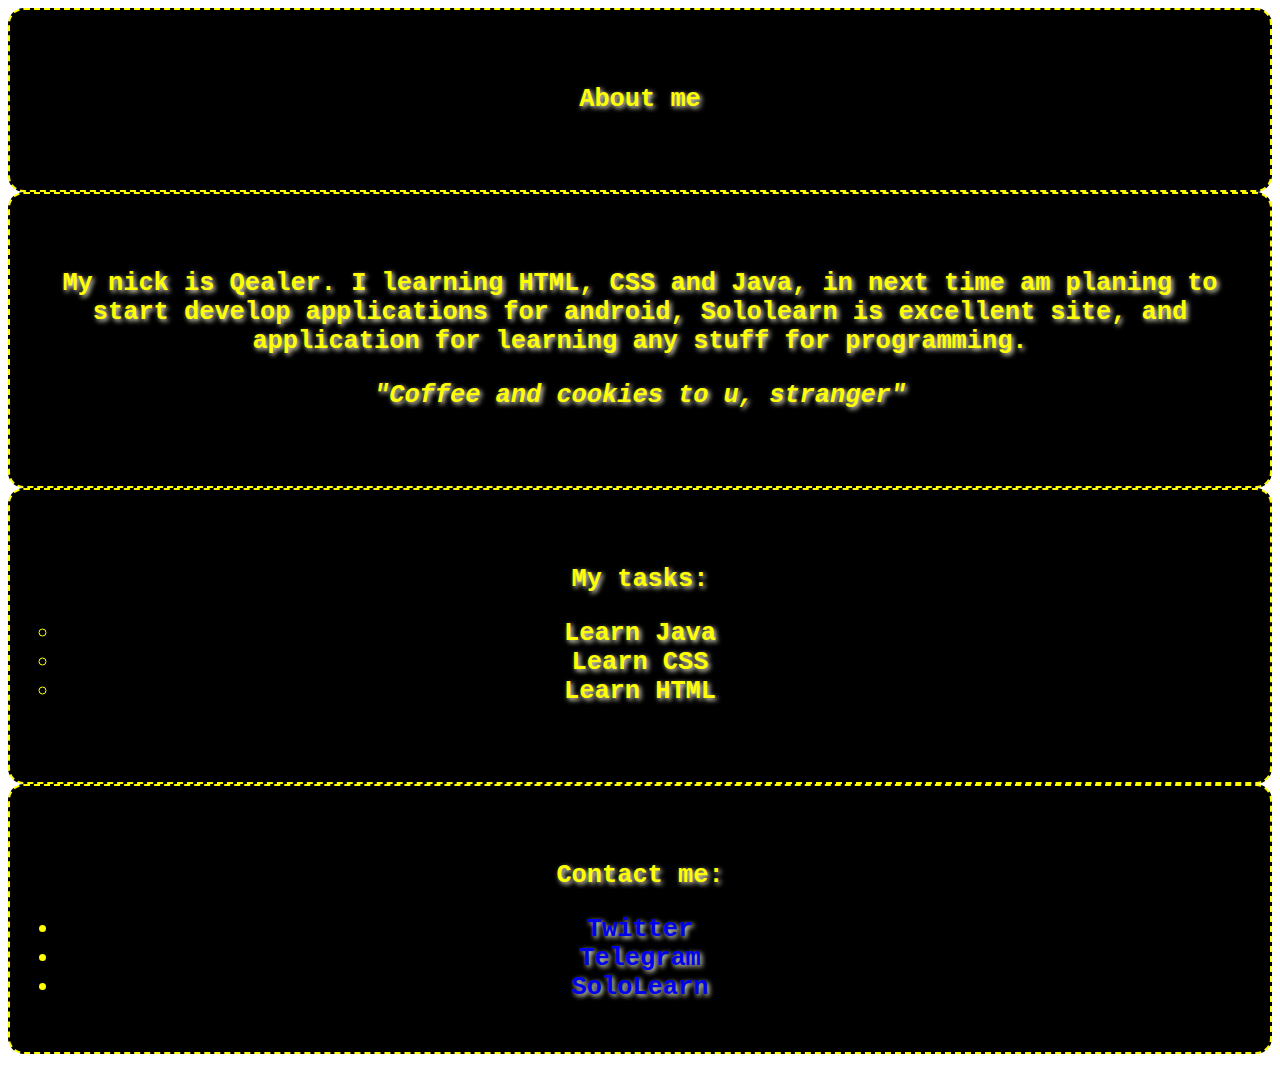
==== index.html @ 1aeaaae6 "Add files via upload" ====
<!DOCTYPE html>
<html>
	<!--head start-->
	<head>
	<!--css-->
	<link rel="stylesheet" href="index.css">
	<!--css-->
	<title>About me</title> 
	</head>
	<!--head end-->
	<!--body start-->
	<body>
	    <!--header start-->
        <div id="header" class="section">
		<p>About me</p>
        </div>
        <!--header end-->
		<!--about me section start-->
		<div class="section">
		<p>My nick is Qealer. I learning HTML, CSS and Java, in next time am planing to start develop applications for android, Sololearn is excellent site, and application for learning any stuff for programming.</p>
		<p class="quote">"Coffee and cookies to u, stranger"</p>
		</div>
		<!--about me section end-->
		<!--my tasks start-->
		<div id="tasks" class="section">
		<p>My tasks:</p>
		<li>Learn Java</li>
		<li>Learn CSS</li>
		<li>Learn HTML</li>
		<p></p>
		</div>
		<!--my tasks end-->
	<!--contacts start-->
	<div id="footer" class="section">
	<p>Contact me:</p>
	<footer>
		<li><a href="https://twitter.com/Qealer?s=09">Twitter</a></li>
		<li><a href="http://t.me/codeUSERNAME">Telegram</a></li>
		<li><a href="https://www.sololearn.com/Profile/10515664">SoloLearn</a></li>
	</footer>
	</div>
	<!--contacts end-->
	</body>
	<!--body end-->
</html>
---- index.css ----
.section
{
	color: yellow;
	font-family: Monospace,Sans-serif;
	text-align: center;
	font-size: 19pt;
	font-weight: bold;
	text-shadow: 2px 2px 5px lightyellow;
	padding: 50px;
	border-style: dashed;
	border-width: 2px;
	border-spacing: 16px;
	border-color: yellow;
	border-radius: 16px;
	background-color: black;
	}
.quote
{
	font-style:italic;
	}
#header
{
	font-weight:bolder;
	}
#footer
{
	list-style-type: disc;
}
#tasks
{
	list-style-type: circle;
}
a:link
{
	text-decoration: none;
}
a:visited
{
	color: red;
}
a:hover
{
	color: LightBlue;
}
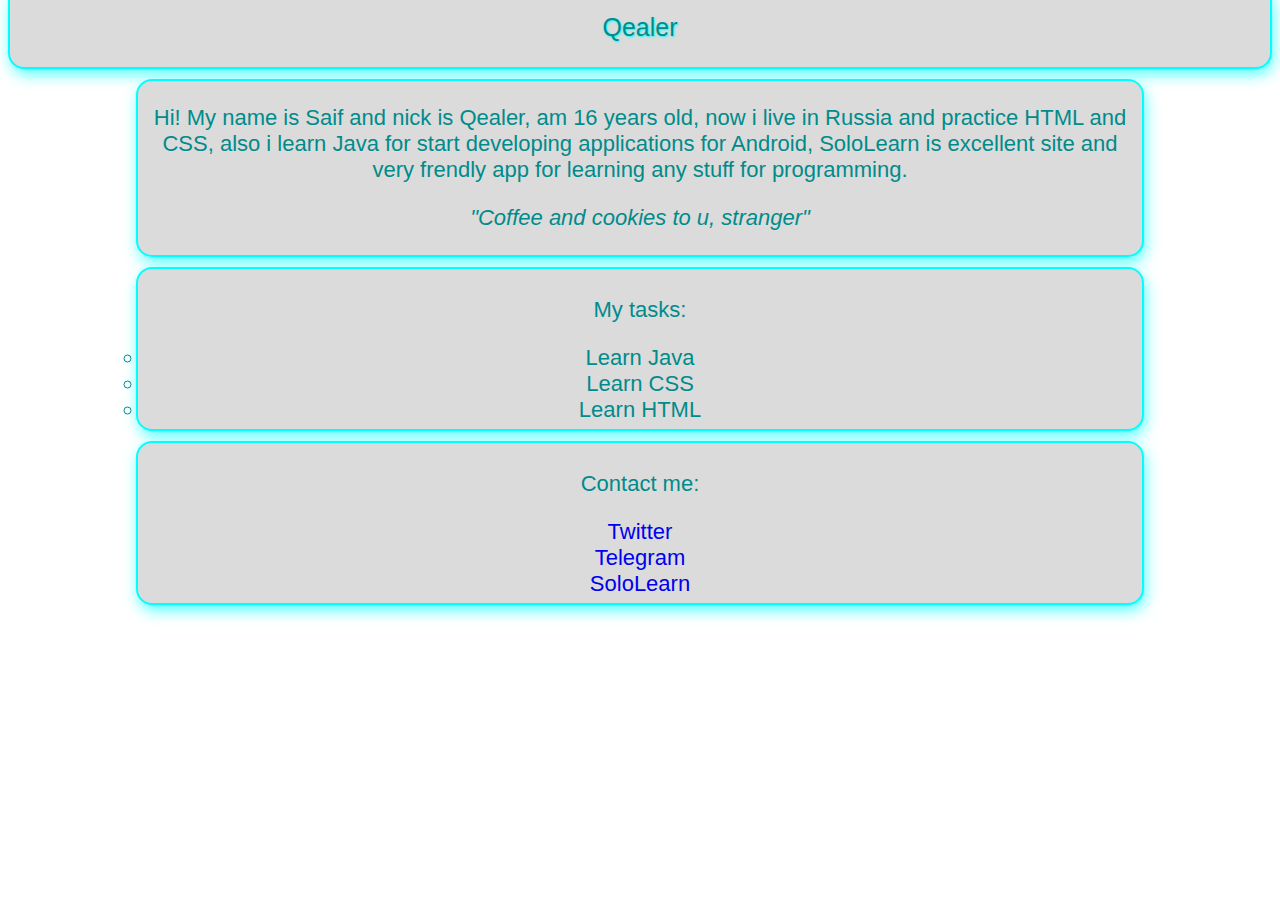
==== commit a5f97c6f: "Add files via upload" ====
--- a/index.html
+++ b/index.html
@@ -2,44 +2,48 @@
 <html>
 	<!--head start-->
 	<head>
-	<!--css-->
+	<!--meta start-->
+	<meta charset="utf-8">
+	<meta name="viewport" content="width=device-width, initial-scale=1">
+	<meta name="author" content="Saif_Qealer">
+	<!--meta end-->
+	<!--css start-->
 	<link rel="stylesheet" href="index.css">
-	<!--css-->
-	<title>About me</title> 
+	<!--css end-->
+	<title>About me</title>
 	</head>
 	<!--head end-->
 	<!--body start-->
 	<body>
-	    <!--header start-->
-        <div id="header" class="section">
-		<p>About me</p>
-        </div>
-        <!--header end-->
-		<!--about me section start-->
-		<div class="section">
-		<p>My nick is Qealer. I learning HTML, CSS and Java, in next time am planing to start develop applications for android, Sololearn is excellent site, and application for learning any stuff for programming.</p>
-		<p class="quote">"Coffee and cookies to u, stranger"</p>
+		<!--header start-->
+		<div id="header">
+			<p>Qealer</p>
 		</div>
-		<!--about me section end-->
+		<!--header end-->
+		<!--about me start-->
+		<div id="abme" class="section">
+			<p>Hi! My name is Saif and nick is Qealer, am 16 years old, now i live in Russia and practice HTML and CSS, also i learn Java for start developing applications for Android, SoloLearn is excellent site and very frendly app for learning any stuff for programming.</p>
+			<p id="quote">"Coffee and cookies to u, stranger"</p>
+		</div>
+		<!--about me end-->
 		<!--my tasks start-->
 		<div id="tasks" class="section">
-		<p>My tasks:</p>
-		<li>Learn Java</li>
-		<li>Learn CSS</li>
-		<li>Learn HTML</li>
-		<p></p>
+			<p>My tasks:</p>
+			<li>Learn Java</li>
+			<li>Learn CSS</li>
+			<li>Learn HTML</li>
 		</div>
 		<!--my tasks end-->
-	<!--contacts start-->
-	<div id="footer" class="section">
-	<p>Contact me:</p>
-	<footer>
-		<li><a href="https://twitter.com/Qealer?s=09">Twitter</a></li>
-		<li><a href="http://t.me/codeUSERNAME">Telegram</a></li>
-		<li><a href="https://www.sololearn.com/Profile/10515664">SoloLearn</a></li>
-	</footer>
-	</div>
-	<!--contacts end-->
-	</body>
-	<!--body end-->
+		<!--contacts start-->
+		<div id="footer" class="section">
+			<p>Contact me:</p>
+			<footer>
+			<li id="link1"><a href="https://twitter.com/Qealer?s=09">Twitter</a></li>
+			<li id="link2"><a href="http://t.me/codeUSERNAME">Telegram</a></li>
+			<li id="link3"><a href="https://www.sololearn.com/Profile/10515664">SoloLearn</a></li>
+			</footer>
+		</div>
+		<!--contacts end-->
+</body>
+<!--body end-->
 </html>--- a/index.css
+++ b/index.css
@@ -1,44 +1,150 @@
-.section
+body
 {
-	color: yellow;
-	font-family: Monospace,Sans-serif;
+	font-family: sans-serif, Helvetica, Arial;
+	color: darkcyan;
+	background-image: url(background.jpg);
+	font-size: 22px;
 	text-align: center;
-	font-size: 19pt;
-	font-weight: bold;
-	text-shadow: 2px 2px 5px lightyellow;
-	padding: 50px;
-	border-style: dashed;
-	border-width: 2px;
-	border-spacing: 16px;
-	border-color: yellow;
-	border-radius: 16px;
-	background-color: black;
-	}
-.quote
-{
-	font-style:italic;
-	}
+	list-style-type: circle;
+}
 #header
 {
-	font-weight:bolder;
-	}
-#footer
+	margin-top: -22px;
+	border: 2px solid cyan;
+	border-radius: 16px;
+	background-color: #dbdbdb;
+	margin-left: 0px;
+	margin-right: 0px;
+	font-size: 25px;
+	text-shadow: 1px 1px 2px cyan;
+	box-shadow: 2px 6px 16px -2px rgba(0,255,255,0.8);
+	animation: slide-bck-top 1.2s cubic-bezier(0.470, 0.000, 0.745, 0.715) reverse both;
+}
+#abme
 {
-	list-style-type: disc;
+	padding: 2px;
+	margin-top: 10px;
+	margin-left: 10vw;
+	margin-right: 10vw;	
+	border: 2px solid cyan;
+	border-radius: 16px;
+	background-color: #dbdbdb;
+	box-shadow: 2px 6px 16px -2px rgba(0,255,255,0.8);
+	animation: slide-bck-left 1.2s cubic-bezier(0.470, 0.000, 0.745, 0.715) reverse both;
+}
+#quote
+{
+	font-style: italic;
 }
 #tasks
 {
-	list-style-type: circle;
+	padding: 6px;
+	margin-top: 10px;
+	margin-left: 10vw;
+	margin-right: 10vw;	
+	border: 2px solid cyan;
+	border-radius: 16px;
+	background-color: #dbdbdb;
+	box-shadow: 2px 6px 16px -2px rgba(0,255,255,0.8);
+	animation: slide-bck-right 1.2s cubic-bezier(0.470, 0.000, 0.745, 0.715) reverse both;
 }
+#footer
+{
+	padding: 6px;
+	margin-top: 10px;
+	margin-left: 10vw;
+	margin-right: 10vw;	
+	border: 2px solid cyan;
+	border-radius: 16px;
+	background-color: #dbdbdb;
+	box-shadow: 2px 6px 16px -2px rgba(0,255,255,0.8);
+	animation: slide-bck-left 1.2s cubic-bezier(0.470, 0.000, 0.745, 0.715) reverse both;
+}
+#link1
+{
+	margin: auto;
+	list-style-type: none;
+	animation: slide-out-blurred-left 0.45s cubic-bezier(0.755, 0.050, 0.855, 0.060) 1s reverse both;
+}
+#link2
+{
+	margin-top: auto;
+	list-style-type: none;
+	animation: slide-out-blurred-left 0.45s cubic-bezier(0.755, 0.050, 0.855, 0.060) 1s reverse both;
+}
+#link3
+{
+	margin-top: auto;
+	list-style-type: none;
+	animation: slide-out-blurred-left 0.45s cubic-bezier(0.755, 0.050, 0.855, 0.060) 1s reverse both;
+}
+/* -----------------------------------
+ * animation keyframes section start
+ * ----------------------------------*/
+@keyframes slide-out-blurred-left {
+  0% {
+    transform: translateX(0) scaleY(1) scaleX(1);
+    transform-origin: 50% 50%;
+    filter: blur(0);
+    opacity: 1;
+  }
+  100% {
+    transform: translateX(-1000px) scaleX(2) scaleY(0.2);
+    transform-origin: 100% 50%;
+    filter: blur(40px);
+    opacity: 0;
+  }
+}
+@keyframes slide-out-blurred-top {
+  0% {
+    transform: translateY(0) scaleY(1) scaleX(1);
+    transform-origin: 50% 0%;
+    filter: blur(0);
+    opacity: 1;
+  }
+  100% {
+    transform: translateY(-1000px) scaleY(2) scaleX(0.2);
+    transform-origin: 50% 0%;
+    filter: blur(40px);
+    opacity: 0;
+  }
+}
+@keyframes slide-bck-left {
+  0% {
+    transform: translateZ(0) translateX(0);
+  }
+  100% {
+    transform: translateZ(-400px) translateX(-200px);
+  }
+}
+@keyframes slide-bck-right {
+  0% {
+    transform: translateZ(0) translateX(0);
+  }
+  100% {
+    transform: translateZ(-400px) translateX(200px);
+  }
+}
+@keyframes slide-bck-top {
+  0% {
+    transform: translateZ(0) translateY(0);
+  }
+  100% {
+    transform: translateZ(-400px) translateY(-200px);
+  }
+}
+/* -----------------------------------
+ * animation keyframes end
+ * ----------------------------------*/
 a:link
 {
 	text-decoration: none;
 }
 a:visited
 {
-	color: red;
+	color: darkcyan;
 }
 a:hover
 {
-	color: LightBlue;
+	color: cyan;
 }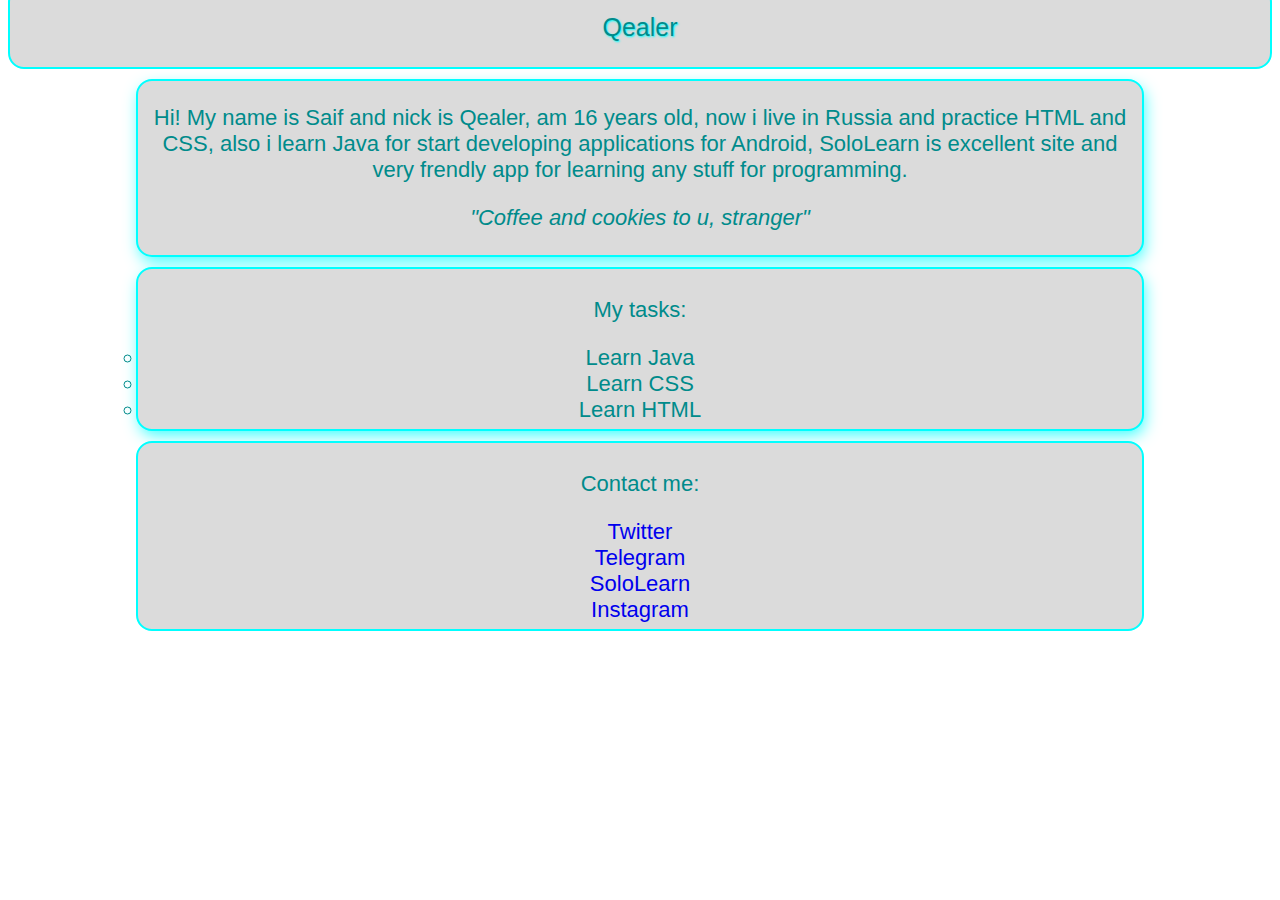
==== commit 396c1f66: "Add files via upload" ====
--- a/index.html
+++ b/index.html
@@ -41,6 +41,7 @@
 			<li id="link1"><a href="https://twitter.com/Qealer?s=09">Twitter</a></li>
 			<li id="link2"><a href="http://t.me/codeUSERNAME">Telegram</a></li>
 			<li id="link3"><a href="https://www.sololearn.com/Profile/10515664">SoloLearn</a></li>
+			<li id="link4"><a href="https://www.instagram.com/supermag25/">Instagram</a></li>
 			</footer>
 		</div>
 		<!--contacts end-->
--- a/index.css
+++ b/index.css
@@ -17,8 +17,7 @@
 	margin-right: 0px;
 	font-size: 25px;
 	text-shadow: 1px 1px 2px cyan;
-	box-shadow: 2px 6px 16px -2px rgba(0,255,255,0.8);
-	animation: slide-bck-top 1.2s cubic-bezier(0.470, 0.000, 0.745, 0.715) reverse both;
+	animation: slide-bck-top 1.2s cubic-bezier(0.470, 0.000, 0.745, 0.715) reverse both, shadow-box-animation 1s 1.5s both, text-shadow-drop-right 1s 1.5s both;
 }
 #abme
 {
@@ -30,7 +29,7 @@
 	border-radius: 16px;
 	background-color: #dbdbdb;
 	box-shadow: 2px 6px 16px -2px rgba(0,255,255,0.8);
-	animation: slide-bck-left 1.2s cubic-bezier(0.470, 0.000, 0.745, 0.715) reverse both;
+	animation: slide-bck-left 1.2s cubic-bezier(0.470, 0.000, 0.745, 0.715) reverse both, shadow-box-animation 1s 1.5s both;
 }
 #quote
 {
@@ -46,7 +45,7 @@
 	border-radius: 16px;
 	background-color: #dbdbdb;
 	box-shadow: 2px 6px 16px -2px rgba(0,255,255,0.8);
-	animation: slide-bck-right 1.2s cubic-bezier(0.470, 0.000, 0.745, 0.715) reverse both;
+	animation: slide-bck-right 1.2s cubic-bezier(0.470, 0.000, 0.745, 0.715) reverse both, shadow-box-animation 1s 1.5s both;
 }
 #footer
 {
@@ -57,8 +56,7 @@
 	border: 2px solid cyan;
 	border-radius: 16px;
 	background-color: #dbdbdb;
-	box-shadow: 2px 6px 16px -2px rgba(0,255,255,0.8);
-	animation: slide-bck-left 1.2s cubic-bezier(0.470, 0.000, 0.745, 0.715) reverse both;
+	animation: slide-bck-left 1.2s cubic-bezier(0.470, 0.000, 0.745, 0.715) reverse both, shadow-box-animation 1s 1.5s both;
 }
 #link1
 {
@@ -78,9 +76,31 @@
 	list-style-type: none;
 	animation: slide-out-blurred-left 0.45s cubic-bezier(0.755, 0.050, 0.855, 0.060) 1s reverse both;
 }
+#link4
+{
+	margin-top: auto;
+	list-style-type: none;
+	animation: slide-out-blurred-left 0.45s cubic-bezier(0.755, 0.050, 0.855, 0.060) 1s reverse both;
+}
 /* -----------------------------------
  * animation keyframes section start
  * ----------------------------------*/
+@keyframes shadow-box-animation {
+	0% {
+	 box-shadow: 2px 6px 16px -2px rgba(0,255,255,0);
+	}
+	100% {
+	 box-shadow: 2px 6px 16px -2px rgba(0,255,255,1);
+	}
+}
+@keyframes text-shadow-drop-right {
+  0% {
+    text-shadow: 6px 0 18px rgba(0,255,255,0);
+  }
+  100% {
+    text-shadow: 1px 1px 2px rgba(0,255,255,1);
+  }
+}
 @keyframes slide-out-blurred-left {
   0% {
     transform: translateX(0) scaleY(1) scaleX(1);
